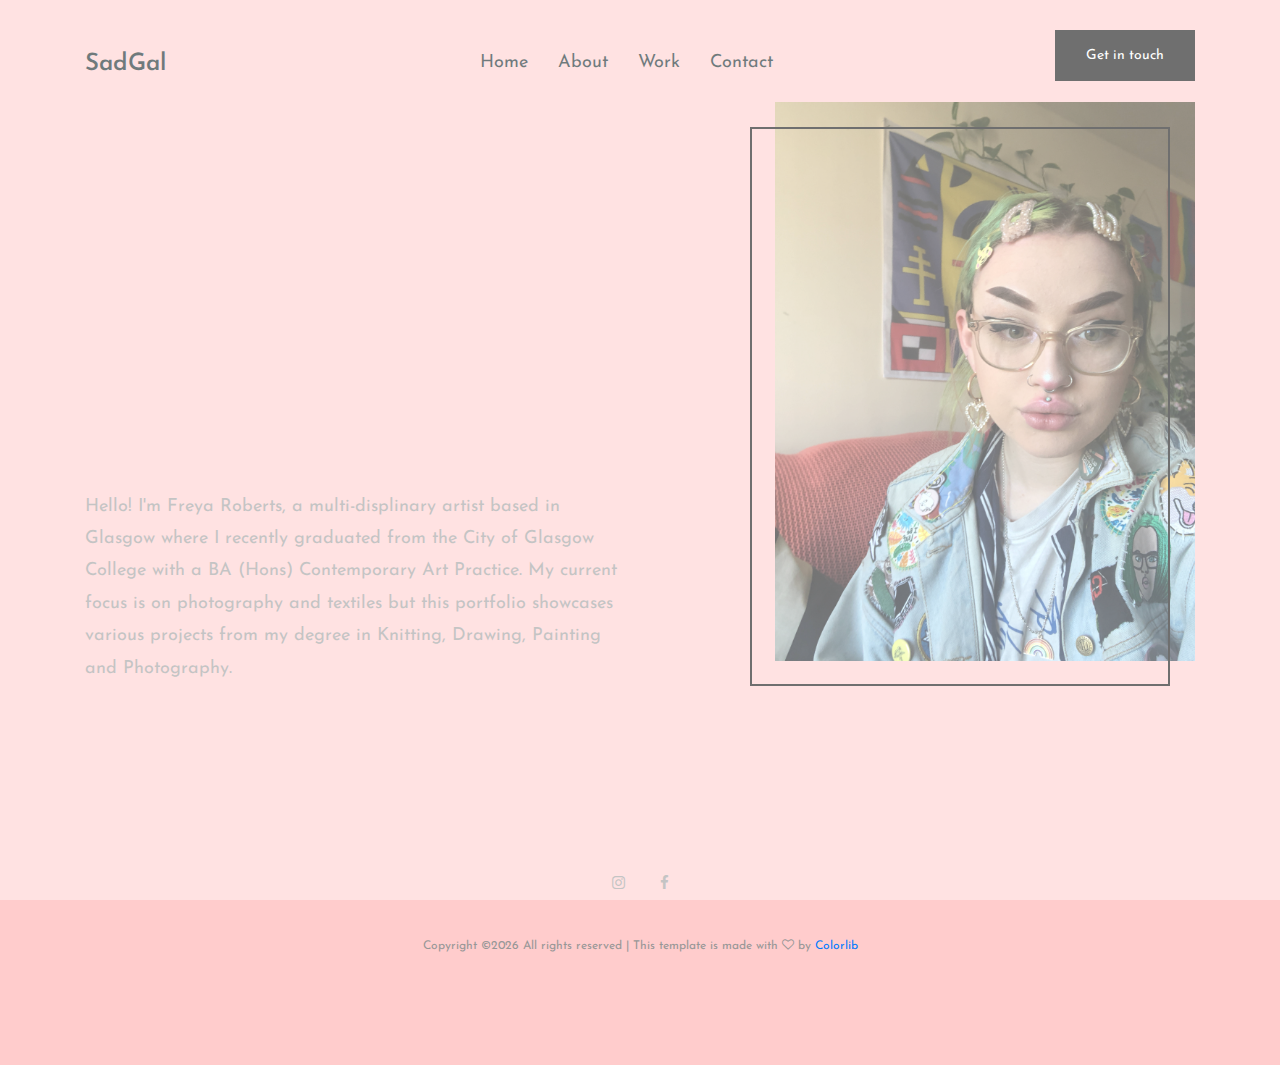
==== about.html @ 4b7b2715 "Update about.html" ====
<!DOCTYPE html>
<html lang="en">
<head>
	<title>SadGal Art by Freya Roberts</title>
	<meta charset="UTF-8">
	<meta name="description" content="SadGal Art by Freya Roberts">
	<meta name="keywords" content="portfolio, art, onepage, creative, html">
	<meta name="viewport" content="width=device-width, initial-scale=1.0">
	<!-- Favicon -->   
	<link href="img/favicon.ico" rel="shortcut icon"/>

	<!-- Google Fonts -->
	<link href="https://fonts.googleapis.com/css?family=Josefin+Sans:400,400i,600,600i,700" rel="stylesheet">

	<!-- Stylesheets -->
	<link rel="stylesheet" href="css/bootstrap.min.css"/>
	<link rel="stylesheet" href="css/font-awesome.min.css"/>
	<link rel="stylesheet" href="css/style.css"/>


	<!--[if lt IE 9]>
	  <script src="https://oss.maxcdn.com/html5shiv/3.7.2/html5shiv.min.js"></script>
	  <script src="https://oss.maxcdn.com/respond/1.4.2/respond.min.js"></script>
	<![endif]-->

</head>
<body>
	<!-- Page Preloder -->
	<div id="preloder">
		<div class="loader"></div>
	</div>
	
	<!-- header section start -->
	<header class="header-section">
		<div class="container">
			<div class="row">
				<div class="col-lg-4 col-md-3">
					<div class="logo">
						<h2 class="site-logo">SadGal</h2>
					</div>
				</div>
				<div class="col-lg-8 col-md-9">
					<a href="" class="site-btn header-btn">Get in touch</a>
					<nav class="main-menu">
						<ul>
							<li><a href="index.html">Home</a></li>
							<li><a href="about.html">About</a></li>
							<li><a href="home-2.html">Work</a></li>
							<li><a href="contact.html">Contact</a></li>
						</ul>
					</nav>
				</div>
			</div>
		</div>
		<div class="nav-switch">
			<i class="fa fa-bars"></i>
		</div>
	</header>
	<!-- header section end -->
	<!-- page section start -->
	<section class="page-section">
		<div class="container">
			<div class="row">
				<div class="col-lg-6">
					<p> <br> <br> <br> <br> <br> <br> <br> <br> <br> <br> <br> <br>  Hello! I'm Freya Roberts, a multi-displinary artist based in Glasgow where I recently graduated from the City of Glasgow College with a BA (Hons) Contemporary Art Practice. My current focus is on photography and textiles but this portfolio showcases various projects from my degree in Knitting, Drawing, Painting and Photography.</p>
				</div>
				<div class="col-lg-5 offset-lg-1">
					<figure class="pic-frame">
						<img src="img/about.jpg" alt="">
					</figure>
				</div>
			</div>
		</div>
	</section>
	<!-- page section end -->

	<!-- footer section start -->
	<footer class="footer-section text-center">
		<div class="container">
			<div class="social-links">
				<a href="https://www.instagram.com/freyjemart/"><span class="fa fa-instagram"></span></a>
				<a href="https://www.facebook.com/Freya-Roberts-Contemporary-Artist-107517384288910/"><span class="fa fa-facebook"></span></a>
			</div>
			<div class="copyright"><!-- Link back to Colorlib can't be removed. Template is licensed under CC BY 3.0. -->
Copyright &copy;<script>document.write(new Date().getFullYear());</script> All rights reserved | This template is made with <i class="fa fa-heart-o" aria-hidden="true"></i> by <a href="https://colorlib.com" target="_blank">Colorlib</a>
<!-- Link back to Colorlib can't be removed. Template is licensed under CC BY 3.0. -->
</div>
		</div>
	</footer>
	<!-- footer section end -->


	<!--====== Javascripts & Jquery ======-->
	<script src="js/jquery-2.1.4.min.js"></script>
	<script src="js/bootstrap.min.js"></script>
	<script src="js/mixitup.min.js"></script>
	<script src="js/magnific-popup.min.js"></script>
	<script src="js/main.js"></script>
</body>
</html>
---- css/style.css ----
/* =================================
------------------------------------
  Riddle - Portfolio
  Version: 1.0
 ------------------------------------ 
 ====================================*/

/*----------------------------------------*/
/* Template default CSS
/*----------------------------------------*/

html,
body {
  height: 100%;
  font-family: 'Josefin Sans', sans-serif;
  color: #ffb3b3;
}

h1,
h2,
h3,
h4,
h5,
h6 {
  color: #001418;
  margin: 0;
  font-weight: 600;
  font-family: 'Josefin Sans', sans-serif;
}

p {
  font-size: 18px;
  color: #979797;
  line-height: 1.8;
}

img {
  max-width: 100%;
}

input:focus,
select:focus,
button:focus,
textarea:focus {
  outline: none;
}

a:hover,
a:focus {
  text-decoration: none;
  outline: none;
}

ul,
ol {
  padding: 0;
  margin: 0;
}

/*------------------------
  Helper css
--------------------------*/
.body-pad {
  padding: 0 40px;
}

.spad {
  padding: 100px 0;
}

.pt100 {
  padding-top: 100px;
}

.set-bg {
  background-repeat: no-repeat;
  background-size: cover;
}

.section-title {
  font-size: 60px;
}

.section-title span {
  color: #979797;
}

/*------------------------
  Common Elements
--------------------------*/
.element {
  margin-bottom: 100px;
}

.element:last-child {
  margin-bottom: 0;
}

/*=== Preloder ===*/
#preloder {
  position: fixed;
  width: 100%;
  height: 100%;
  top: 0;
  left: 0;
  z-index: 999999;
  background: #fff;
}

.loader {
  width: 30px;
  height: 30px;
  border: 3px solid #000;
  position: absolute;
  top: 50%;
  left: 50%;
  margin-top: -13px;
  margin-left: -13px;
  border-radius: 60px;
  border-left-color: transparent;
  animation: loader 0.8s linear infinite;
  -webkit-animation: loader 0.8s linear infinite;
}

@keyframes loader {
  0% {
    -webkit-transform: rotate(0deg);
            transform: rotate(0deg);
  }
  50% {
    -webkit-transform: rotate(180deg);
            transform: rotate(180deg);
  }
  100% {
    -webkit-transform: rotate(360deg);
            transform: rotate(360deg);
  }
}

@-webkit-keyframes loader {
  0% {
    -webkit-transform: rotate(0deg);
  }
  50% {
    -webkit-transform: rotate(180deg);
  }
  100% {
    -webkit-transform: rotate(360deg);
  }
}

/*=== Buttons ===*/
.site-btn {
  display: inline-block;
  font-size: 14px;
  min-width: 140px;
  text-align: center;
  padding: 15px 10px;
  position: relative;
  color: #fff;
  border: none;
  background-color: #000;
  margin-right: 15px;
  z-index: 1;
}

.site-btn.btn-fade {
  background-color: #979797;
}

.site-btn.btn-line {
  background: none;
  border: 2px solid #000;
  color: #000;
  padding: 13px 10px;
}

.site-btn.btn-line:hover {
  color: #000;
}

.site-btn.btn-line-fade {
  background: none;
  border: 2px solid #979797;
  color: #979797;
  padding: 13px 10px;
}

.site-btn.btn-line-fade:hover {
  color: #979797;
}

.site-btn:hover {
  color: #fff;
}

/*===  Accordion  ===*/
.accordion-area .panel {
  margin-bottom: 30px;
}

.accordion-area .panel-header {
  background: #000;
  color: #fff;
  display: block;
  padding: 12px 50px;
  padding-left: 30px;
  font-size: 14px;
  font-weight: 600;
  position: relative;
  border: 2px solid #000;
  -webkit-transition: all 0.4s ease-out 0s;
  -o-transition: all 0.4s ease-out 0s;
  transition: all 0.4s ease-out 0s;
}

.accordion-area .panel-header.active {
  background: transparent;
  color: #000;
}

.accordion-area .panel-header.active .panel-link:after {
  content: "-";
  color: #000;
}

.accordion-area .panel-header.active .panel-link.collapsed:after {
  content: "+";
}

.accordion-area .panel-link {
  position: absolute;
  right: 0;
  top: 0;
  height: 100%;
  width: 50px;
  border: none;
  cursor: pointer;
  background: transparent;
}

.accordion-area .panel-body p {
  font-size: 14px;
  margin-bottom: 0;
  padding-top: 25px;
}

.accordion-area .panel-body {
  padding: 0 5px;
}

.accordion-area .panel-link:after {
  content: "+";
  position: absolute;
  left: 50%;
  font-size: 16px;
  font-weight: 700;
  top: 50%;
  color: #fff;
  line-height: 16px;
  margin-top: -8px;
  margin-left: -4px;
}

/*===  Tab  ===*/
.tab-element .nav-tabs {
  border-bottom: none;
  margin-bottom: 35px;
}

.tab-element .nav-tabs .nav-link {
  border: 2px solid #000;
  background: #000;
  border-radius: 0;
  margin-right: 10px;
  font-size: 14px;
  font-weight: 500;
  color: #222;
  padding: 15px 40px;
  min-width: 118px;
  font-size: 16px;
  color: #fff;
  margin-bottom: 10px;
}

.tab-element .nav-tabs .nav-item:last-child .nav-link {
  margin-right: 0;
}

.tab-element .nav-tabs .nav-link.active {
  background: transparent;
  color: #000;
}

.tab-element .tab-pane h4 {
  font-size: 18px;
  margin: 25px 0 20px;
}

.tab-element .tab-pane p {
  font-size: 14px;
}

.circle-progress {
  text-align: center;
  position: relative;
}

.circle-progress canvas {
  -webkit-transform: rotate(90deg);
  -ms-transform: rotate(90deg);
  transform: rotate(90deg);
}

.circle-progress .progress-info {
  position: absolute;
  width: 100%;
  top: 30%;
}

.circle-progress .progress-info h2 {
  font-size: 36px;
}

.circle-progress .progress-info p {
  color: #979797;
  font-size: 16px;
  line-height: normal;
}

/*===  Icon Box  ===*/
.icon-box {
  display: -webkit-box;
  display: -ms-flexbox;
  display: flex;
}

.icon-box .icon h2 {
  font-size: 60px;
}

.icon-box .icon-box-content {
  padding-left: 25px;
  padding-top: 10px;
}

.icon-box .icon-box-content h3 {
  font-size: 24px;
  margin-bottom: 25px;
}

/*------------------------
    Header Section
--------------------------*/
.header-section {
  padding-top: 30px;
  padding-bottom: 20px;
  position: relative;
}

.site-logo {
  font-size: 24px;
  padding-top: 20px;
}

.main-menu ul {
  list-style: none;
}

.main-menu ul li {
  display: inline;
}

.main-menu ul li a {
  display: inline-block;
  font-size: 18px;
  color: #001418;
  margin-left: 15px;
  margin-right: 10px;
  padding: 20px 0 5px;
}

.header-btn {
  float: right;
  margin-right: 0;
}

.nav-switch {
  display: none;
}

/*------------------------
    Intro Section
--------------------------*/
.intro-section {
  padding: 50px 0;
}

/*------------------------
    Portfolio Section
--------------------------*/
.portfolio-section {
  overflow: hidden;
}

.portfolio-filter {
  list-style: none;
  padding-bottom: 100px;
}

.portfolio-filter li {
  font-size: 16px;
  display: inline-block;
  margin-right: 30px;
  color: #737373;
  cursor: pointer;
}

.portfolio-filter li.mixitup-control-active {
  color: #000000;
}

.portfolios-area .gallery-block {
  padding: 0;
}

.gallery-block {
  position: relative;
}

.portfolio-item {
  display: block;
  width: 100%;
  height: 600px;
  background-position: center center;
  position: relative;
  margin-bottom: 30px;
}

.portfolio-item .pi-inner {
  position: absolute;
  width: 100%;
  height: 100%;
  left: 0;
  top: 0;
  background: transparent;
  -webkit-transition: all 0.4s ease 0s;
  -o-transition: all 0.4s ease 0s;
  transition: all 0.4s ease 0s;
}

.portfolio-item .pi-inner h2 {
  opacity: 0;
  font-size: 30px;
  font-weight: 400;
  position: absolute;
  left: 50px;
  bottom: 50px;
  color: #fff;
  letter-spacing: 10px;
  -webkit-transition: all 0.3s ease 0s;
  -o-transition: all 0.3s ease 0s;
  transition: all 0.3s ease 0s;
}

.portfolio-item:hover .pi-inner {
  background: rgba(0, 20, 24, 0.8);
}

.portfolio-item:hover .pi-inner h2 {
  opacity: 1;
  letter-spacing: 0;
}

.portfolio-meta {
  padding-bottom: 45px;
}

.portfolio-meta h2 {
  font-size: 24px;
}

.portfolio-meta p {
  font-size: 14px;
  color: #a6a6a6;
  margin-bottom: 0;
}

.portfolio-intro {
  display: block;
}

.img-popup-warp .mfp-content {
  opacity: 0;
  -webkit-transform: scale(0.8);
  -ms-transform: scale(0.8);
  transform: scale(0.8);
  -webkit-transition: all 0.4s;
  -o-transition: all 0.4s;
  transition: all 0.4s;
}

.img-popup-warp.mfp-ready .mfp-content {
  opacity: 1;
  -webkit-transform: scale(1);
  -ms-transform: scale(1);
  transform: scale(1);
}

/*------------------------
    Footer Section
--------------------------*/
.footer-section {
  padding: 110px 0;
}

.footer-section .copyright {
  font-size: 12px;
  color: #979797;
}

.social-links {
  margin-top: 60px;
  margin-bottom: 40px;
}

.social-links a {
  color: #979797;
  font-size: 15px;
  margin-right: 30px;
}

.social-links a:last-child {
  margin-right: 0;
}

/*------------------------
    About Page
--------------------------*/
.pic-frame {
  position: relative;
  padding-left: 25px;
  padding-bottom: 25px;
  display: inline-block;
}

.pic-frame:after {
  position: absolute;
  content: "";
  width: calc(100% - 25px);
  height: calc(100% - 25px);
  bottom: 0;
  left: 0;
  border: 2px solid #000;
  z-index: 1;
}

.milestone {
  margin-top: 15px;
}

.milestone h2 {
  font-size: 60px;
}

.milestone h2 span {
  font-size: 18px;
  color: #979797;
}

/*------------------------
    Blog Page
--------------------------*/
.blog-item {
  margin-bottom: 70px;
}

.blog-item .read-more {
  color: #000;
  position: relative;
  display: inline-block;
  padding-bottom: 5px;
  line-height: 18px;
  font-size: 18px;
}

.blog-item .read-more:after {
  position: absolute;
  content: '';
  width: 100%;
  height: 2px;
  bottom: 0;
  left: 0;
  background: #000;
}

.thumb {
  margin-bottom: 30px;
}

.blog-content h2 {
  font-size: 24px;
  margin-bottom: 15px;
}

.blog-content .blog-meta {
  font-size: 13px;
  color: #979797;
  margin-bottom: 30px;
}

.blog-content p {
  margin-bottom: 30px;
}

/*------------------------
    Contact Page
--------------------------*/
.contect-tect {
  text-align: center;
  margin-bottom: 70px;
}

.contect-tect h2 {
  font-size: 24px;
  margin-bottom: 30px;
}

.contect-tect p {
  font-size: 17px;
}

.contact-form {
  display: block;
  width: 100%;
}

.contact-form input {
  padding-left: 25px;
  height: 60px;
  width: 100%;
  border: none;
  border-bottom: 2px solid #000;
  margin-bottom: 30px;
  font-size: 12px;
}

.contact-form textarea {
  padding-left: 25px;
  height: 200px;
  width: 100%;
  border: none;
  border-bottom: 2px solid #000;
  margin-bottom: 30px;
  font-size: 12px;
}

.contact-form ::-webkit-input-placeholder {
  font-style: italic;
}

.contact-form :-ms-input-placeholder {
  font-style: italic;
}

.contact-form ::-ms-input-placeholder {
  font-style: italic;
}

.contact-form ::placeholder {
  font-style: italic;
}

/* ===========================
  Responsive
==============================*/
@media only screen and (max-width: 1448px) {
  .home-2.container {
    width: auto;
  }
}

/* Medium screen : 992px. */
@media only screen and (min-width: 992px) and (max-width: 1199px) {
  .portfolio-item {
    height: 450px;
  }
}

/* Tablet :768px. */
@media only screen and (min-width: 768px) and (max-width: 991px) {
  .body-pad {
    padding: 0 30px;
  }
  .portfolio-item {
    height: 350px;
  }
}

/* Large Mobile :480px. */
@media only screen and (max-width: 767px) {
  .body-pad {
    padding: 0 15px;
  }
  .main-menu {
    position: absolute;
    background: #efefef;
    width: 100%;
    z-index: 999;
    left: 0;
    top: 30px;
    padding-top: 15px;
    display: none;
  }
  .main-menu ul li a {
    padding: 10px 15px;
    border-bottom: 1px solid #ddd;
    display: block;
  }
  .main-menu ul li {
    display: block;
  }
  .main-menu ul li:last-child a {
    border-bottom: none;
  }
  .home-2 {
    text-align: left;
  }
  .home-2 .main-menu {
    top: 99px;
  }
  .nav-switch {
    position: absolute;
    right: 25px;
    font-size: 30px;
    color: #333;
    top: 35px;
    display: block;
  }
  .header-btn {
    display: none;
  }
  .section-title {
    font-size: 45px;
  }
  .portfolio-filter {
    text-align: center;
  }
}

/* small Mobile :320px. */
@media only screen and (max-width: 479px) {
  .section-title {
    font-size: 30px;
  }
}
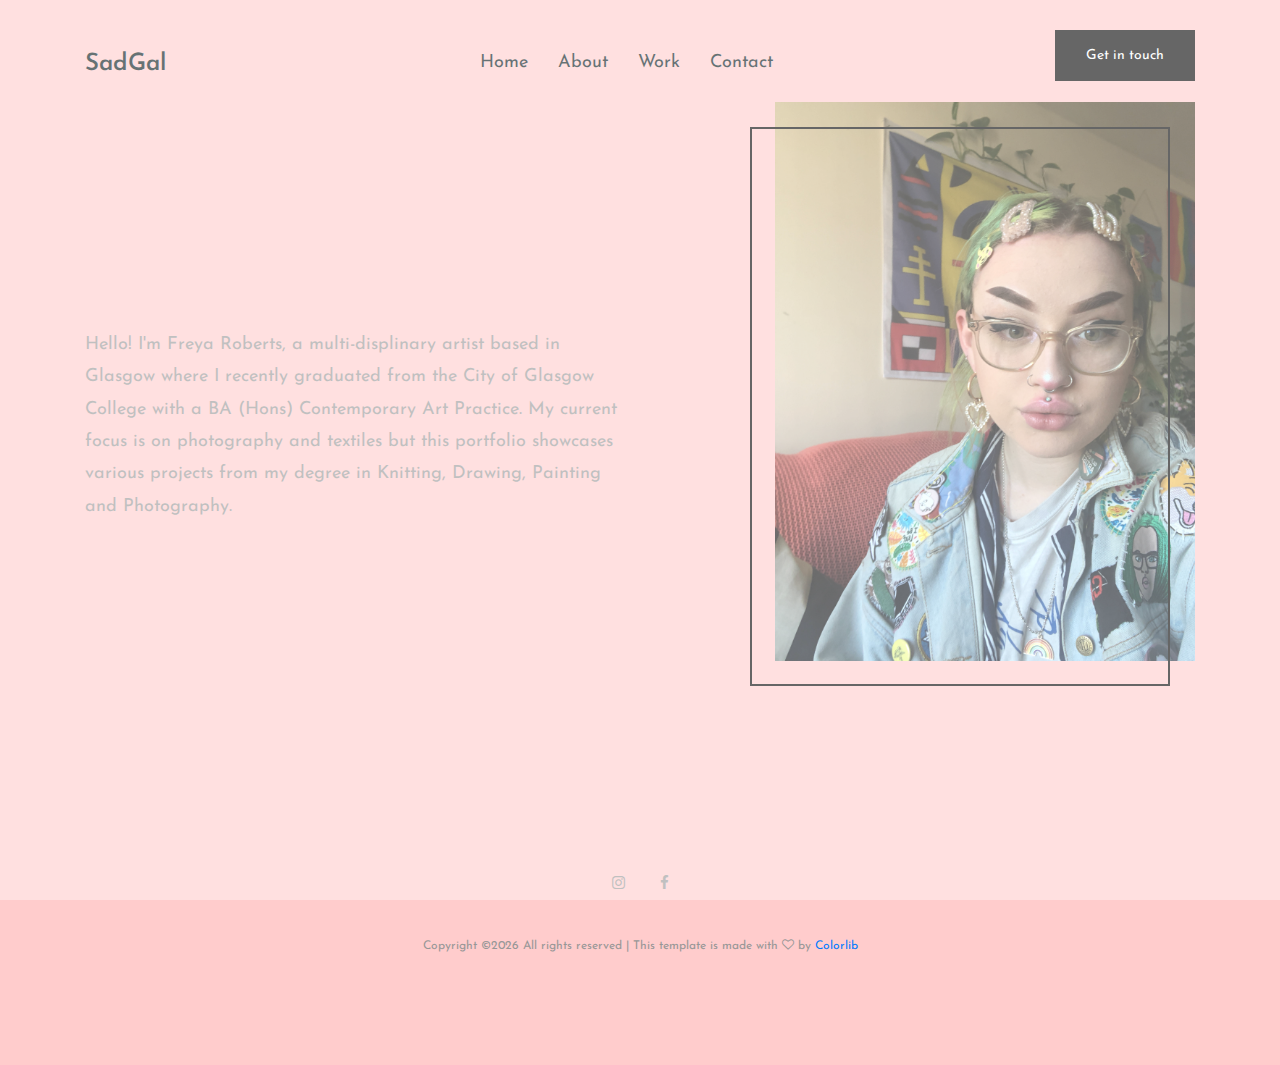
==== commit 9b49eca6: "Update about.html" ====
--- a/about.html
+++ b/about.html
@@ -62,7 +62,7 @@
 		<div class="container">
 			<div class="row">
 				<div class="col-lg-6">
-					<p> <br> <br> <br> <br> <br> <br> <br> <br> <br> <br> <br> <br>  Hello! I'm Freya Roberts, a multi-displinary artist based in Glasgow where I recently graduated from the City of Glasgow College with a BA (Hons) Contemporary Art Practice. My current focus is on photography and textiles but this portfolio showcases various projects from my degree in Knitting, Drawing, Painting and Photography.</p>
+					<p> <br> <br> <br> <br> <br> <br> <br> Hello! I'm Freya Roberts, a multi-displinary artist based in Glasgow where I recently graduated from the City of Glasgow College with a BA (Hons) Contemporary Art Practice. My current focus is on photography and textiles but this portfolio showcases various projects from my degree in Knitting, Drawing, Painting and Photography.</p>
 				</div>
 				<div class="col-lg-5 offset-lg-1">
 					<figure class="pic-frame">
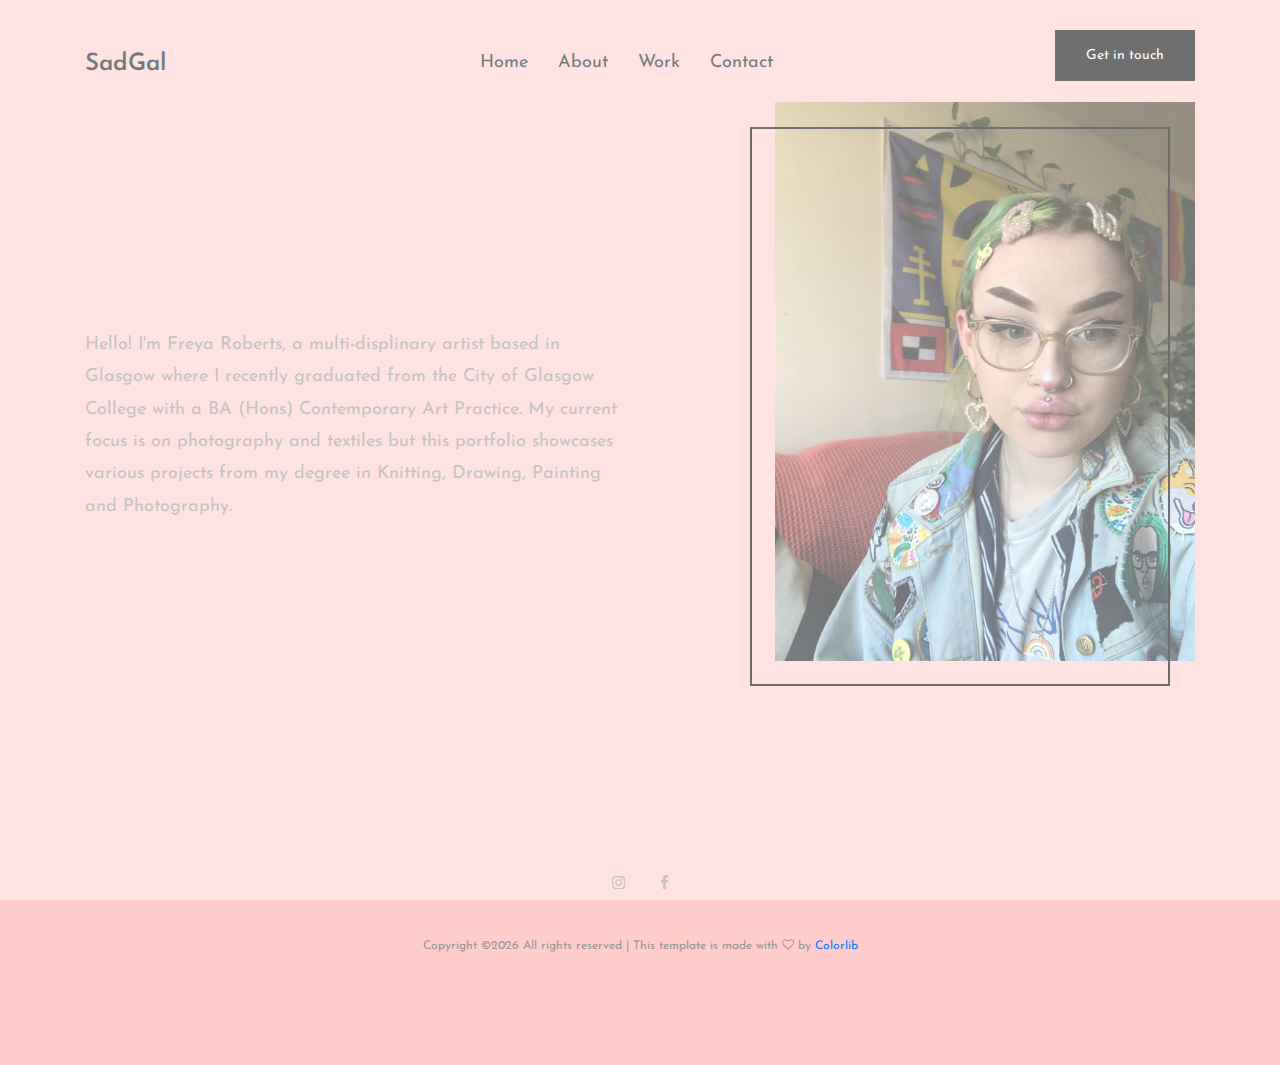
==== commit 423b9449: "Update about.html" ====
--- a/about.html
+++ b/about.html
@@ -43,10 +43,10 @@
 					<a href="" class="site-btn header-btn">Get in touch</a>
 					<nav class="main-menu">
 						<ul>
-							<li><a href="index.html">Home</a></li>
-							<li><a href="about.html">About</a></li>
-							<li><a href="home-2.html">Work</a></li>
-							<li><a href="contact.html">Contact</a></li>
+							<li><a href="index">Home</a></li>
+							<li><a href="about">About</a></li>
+							<li><a href="home-2">Work</a></li>
+							<li><a href="contact">Contact</a></li>
 						</ul>
 					</nav>
 				</div>
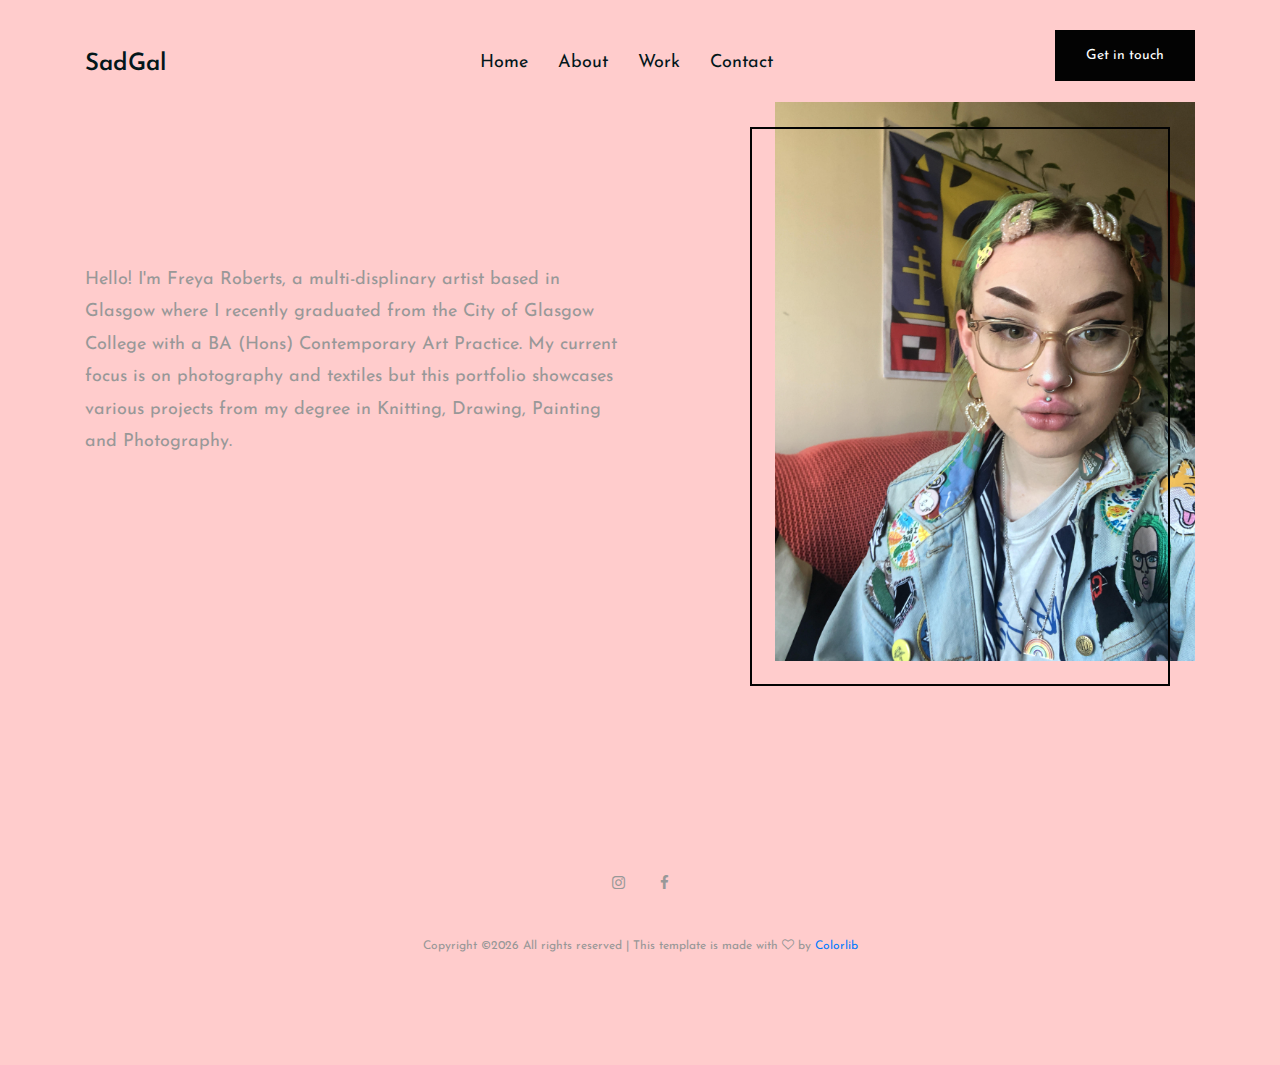
==== commit 73676246: "Update about.html" ====
--- a/about.html
+++ b/about.html
@@ -45,7 +45,7 @@
 						<ul>
 							<li><a href="index">Home</a></li>
 							<li><a href="about">About</a></li>
-							<li><a href="home-2">Work</a></li>
+							<li><a href="work">Work</a></li>
 							<li><a href="contact">Contact</a></li>
 						</ul>
 					</nav>
@@ -62,7 +62,7 @@
 		<div class="container">
 			<div class="row">
 				<div class="col-lg-6">
-					<p> <br> <br> <br> <br> <br> <br> <br> Hello! I'm Freya Roberts, a multi-displinary artist based in Glasgow where I recently graduated from the City of Glasgow College with a BA (Hons) Contemporary Art Practice. My current focus is on photography and textiles but this portfolio showcases various projects from my degree in Knitting, Drawing, Painting and Photography.</p>
+					<p> <br> <br> <br> <br> <br>Hello! I'm Freya Roberts, a multi-displinary artist based in Glasgow where I recently graduated from the City of Glasgow College with a BA (Hons) Contemporary Art Practice. My current focus is on photography and textiles but this portfolio showcases various projects from my degree in Knitting, Drawing, Painting and Photography.</p>
 				</div>
 				<div class="col-lg-5 offset-lg-1">
 					<figure class="pic-frame">
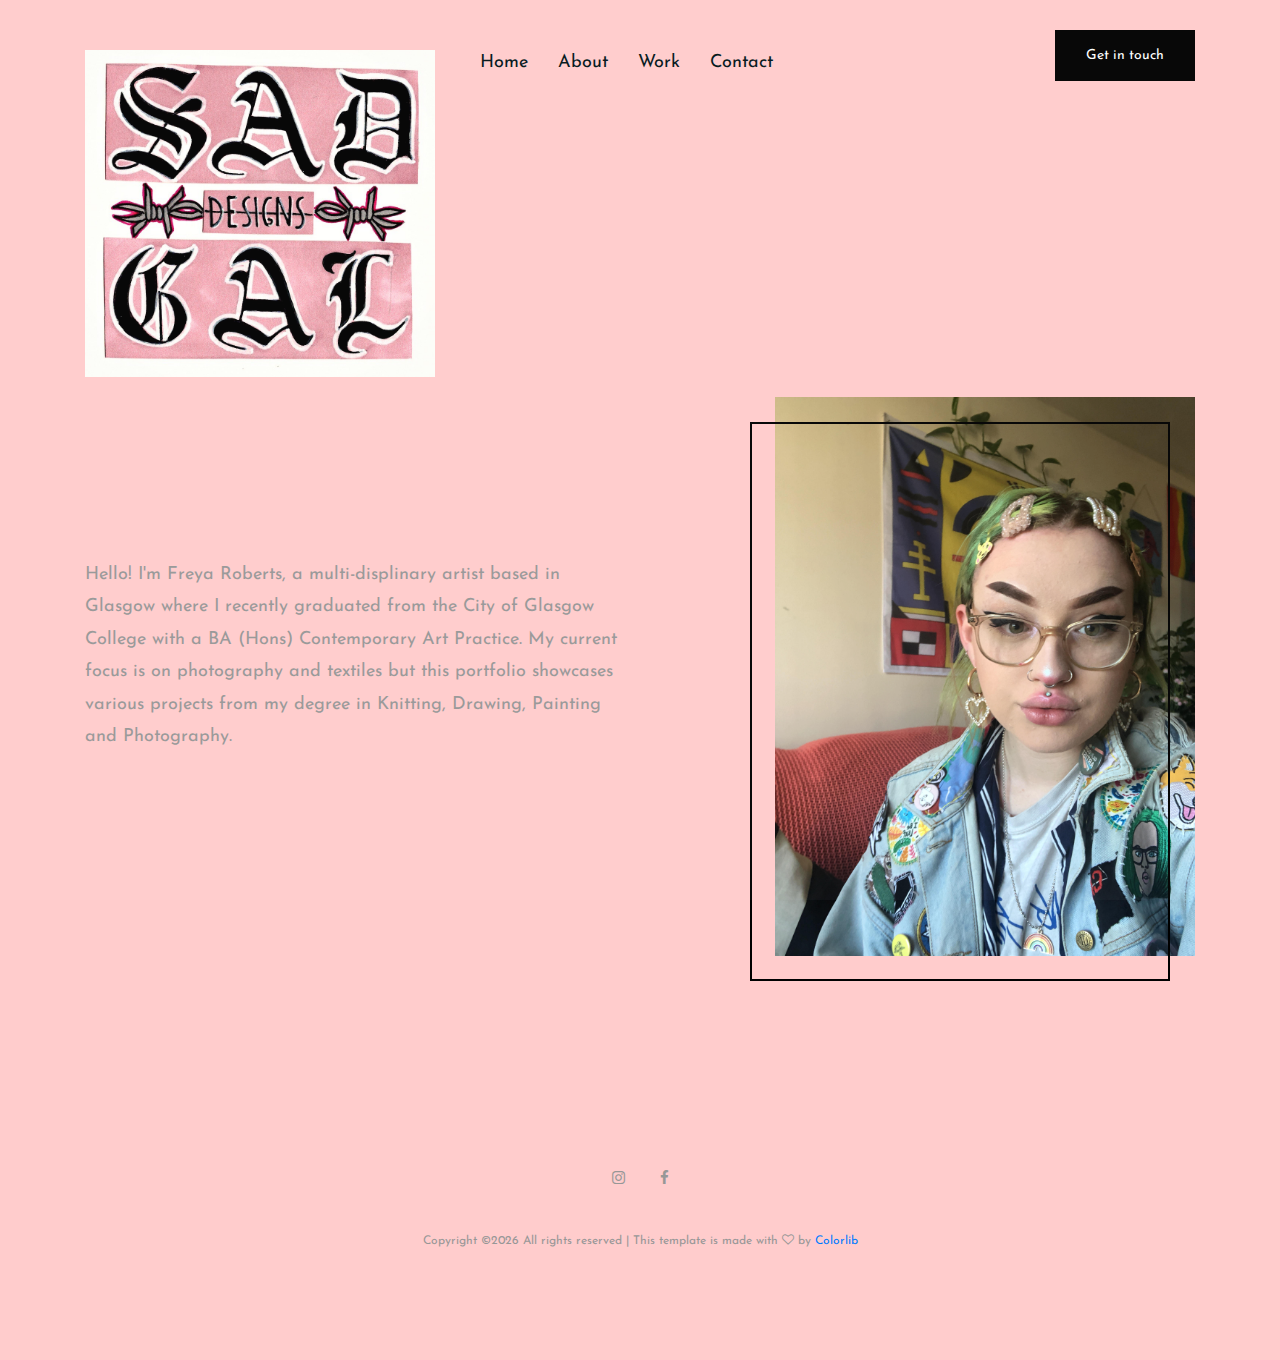
==== commit bacef1f7: "Update about.html" ====
--- a/about.html
+++ b/about.html
@@ -7,7 +7,7 @@
 	<meta name="keywords" content="portfolio, art, onepage, creative, html">
 	<meta name="viewport" content="width=device-width, initial-scale=1.0">
 	<!-- Favicon -->   
-	<link href="img/favicon.ico" rel="shortcut icon"/>
+	<link href="img/logo.ico" rel="shortcut icon"/>
 
 	<!-- Google Fonts -->
 	<link href="https://fonts.googleapis.com/css?family=Josefin+Sans:400,400i,600,600i,700" rel="stylesheet">
@@ -36,7 +36,7 @@
 			<div class="row">
 				<div class="col-lg-4 col-md-3">
 					<div class="logo">
-						<h2 class="site-logo">SadGal</h2>
+						<img src="img/logo.JPG" class="site-logo"></img>
 					</div>
 				</div>
 				<div class="col-lg-8 col-md-9">
--- a/css/style.css
+++ b/css/style.css
@@ -704,7 +704,7 @@
   }
   .main-menu {
     position: absolute;
-    background: #efefef;
+    background: #ff9696;
     width: 100%;
     z-index: 999;
     left: 0;
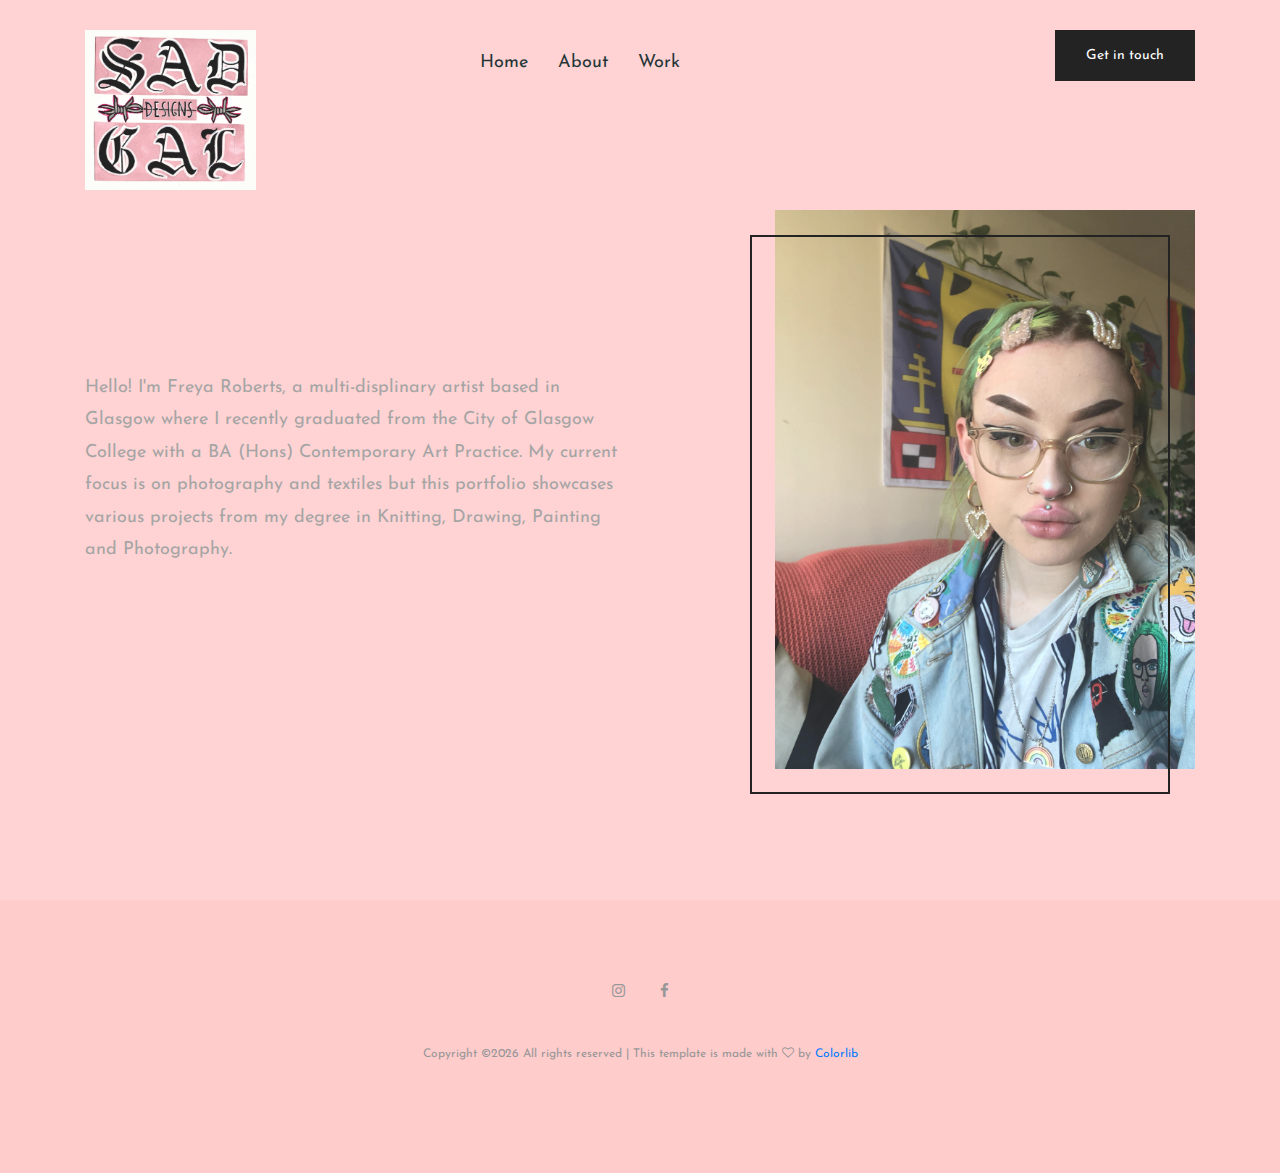
==== commit 8661ec9e: "Update about.html" ====
--- a/about.html
+++ b/about.html
@@ -46,7 +46,6 @@
 							<li><a href="index">Home</a></li>
 							<li><a href="about">About</a></li>
 							<li><a href="work">Work</a></li>
-							<li><a href="contact">Contact</a></li>
 						</ul>
 					</nav>
 				</div>
--- a/css/style.css
+++ b/css/style.css
@@ -360,7 +360,7 @@
 
 .site-logo {
   font-size: 24px;
-  padding-top: 20px;
+  height: 160px;
 }
 
 .main-menu ul {
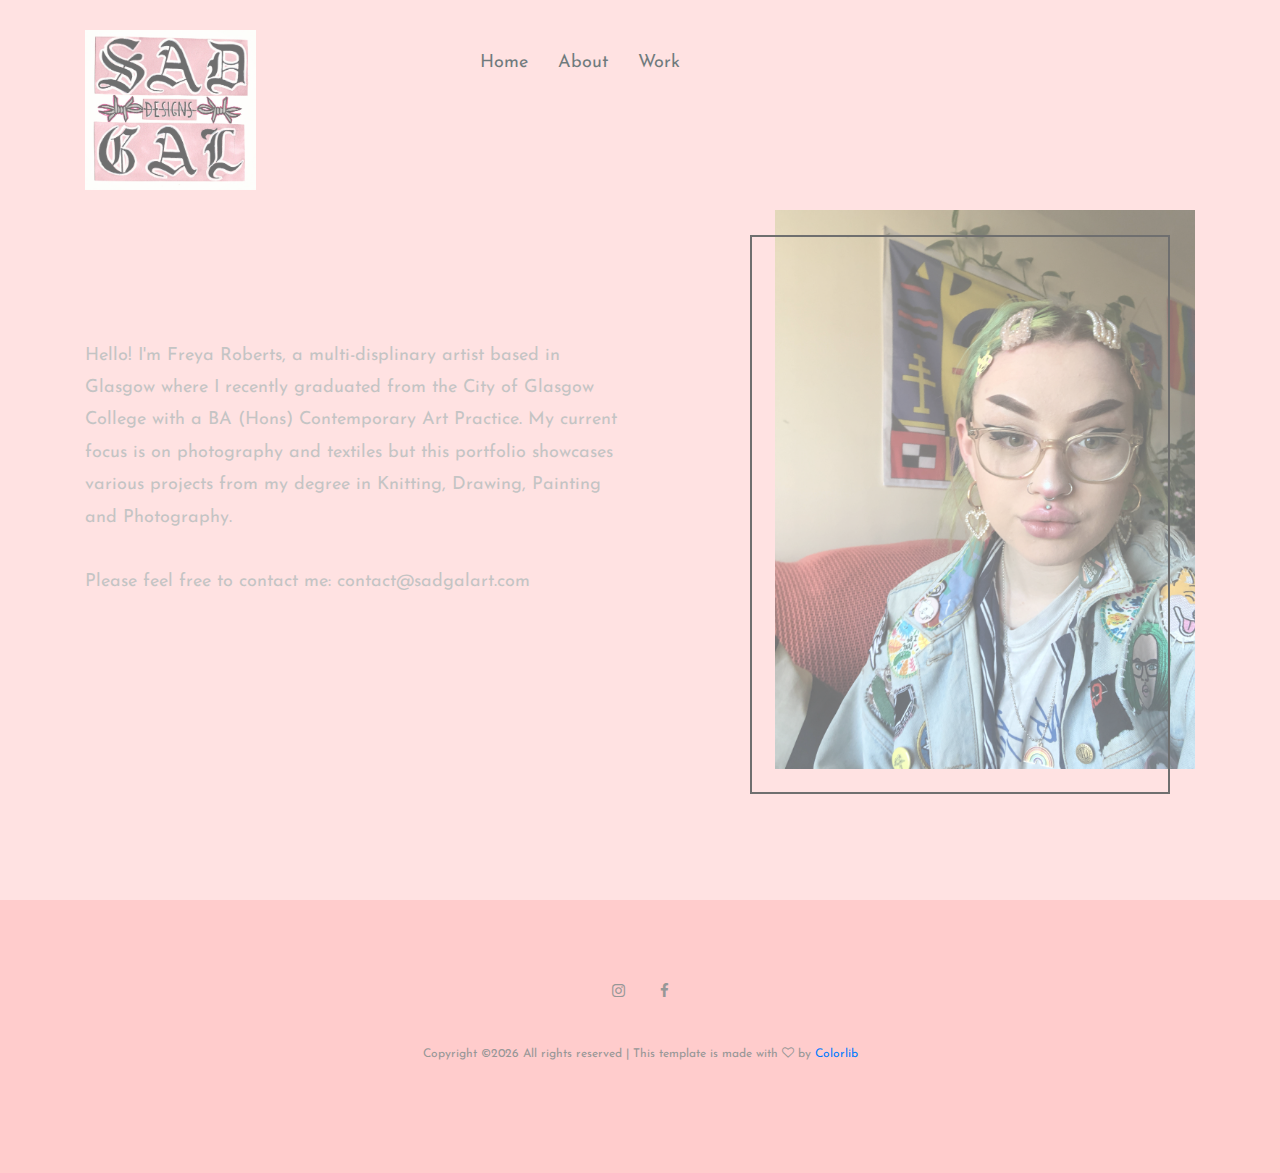
==== commit bb2b33ca: "Update about.html" ====
--- a/about.html
+++ b/about.html
@@ -40,7 +40,6 @@
 					</div>
 				</div>
 				<div class="col-lg-8 col-md-9">
-					<a href="" class="site-btn header-btn">Get in touch</a>
 					<nav class="main-menu">
 						<ul>
 							<li><a href="index">Home</a></li>
@@ -61,7 +60,7 @@
 		<div class="container">
 			<div class="row">
 				<div class="col-lg-6">
-					<p> <br> <br> <br> <br> <br>Hello! I'm Freya Roberts, a multi-displinary artist based in Glasgow where I recently graduated from the City of Glasgow College with a BA (Hons) Contemporary Art Practice. My current focus is on photography and textiles but this portfolio showcases various projects from my degree in Knitting, Drawing, Painting and Photography.</p>
+					<p> <br> <br> <br> <br>Hello! I'm Freya Roberts, a multi-displinary artist based in Glasgow where I recently graduated from the City of Glasgow College with a BA (Hons) Contemporary Art Practice. My current focus is on photography and textiles but this portfolio showcases various projects from my degree in Knitting, Drawing, Painting and Photography. <br> <br> Please feel free to contact me: contact@sadgalart.com</p>
 				</div>
 				<div class="col-lg-5 offset-lg-1">
 					<figure class="pic-frame">
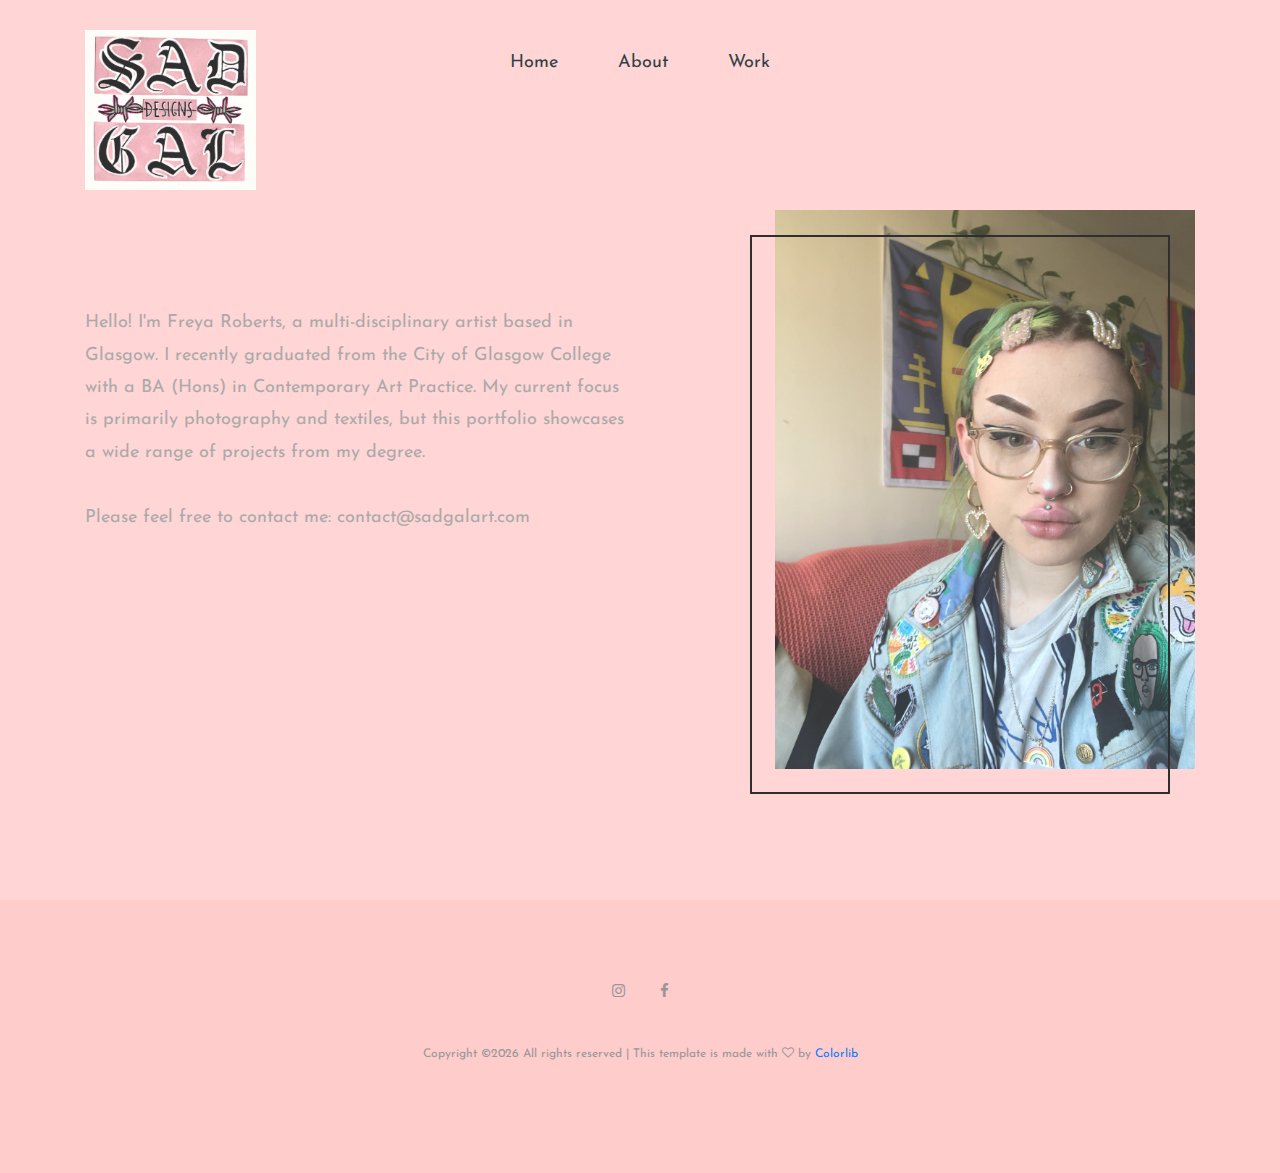
==== commit d0e5c5d2: "Update about.html" ====
--- a/about.html
+++ b/about.html
@@ -60,7 +60,7 @@
 		<div class="container">
 			<div class="row">
 				<div class="col-lg-6">
-					<p> <br> <br> <br> <br>Hello! I'm Freya Roberts, a multi-displinary artist based in Glasgow where I recently graduated from the City of Glasgow College with a BA (Hons) Contemporary Art Practice. My current focus is on photography and textiles but this portfolio showcases various projects from my degree in Knitting, Drawing, Painting and Photography. <br> <br> Please feel free to contact me: contact@sadgalart.com</p>
+					<p> <br> <br> <br> Hello! I'm Freya Roberts, a multi-disciplinary artist based in Glasgow. I recently graduated from the City of Glasgow College with a BA (Hons) in Contemporary Art Practice. My current focus is primarily photography and textiles, but this portfolio showcases a wide range of projects from my degree. <br> <br> Please feel free to contact me: contact@sadgalart.com</p>
 				</div>
 				<div class="col-lg-5 offset-lg-1">
 					<figure class="pic-frame">
--- a/css/style.css
+++ b/css/style.css
@@ -375,7 +375,7 @@
   display: inline-block;
   font-size: 18px;
   color: #001418;
-  margin-left: 15px;
+  margin-left: 45px;
   margin-right: 10px;
   padding: 20px 0 5px;
 }
